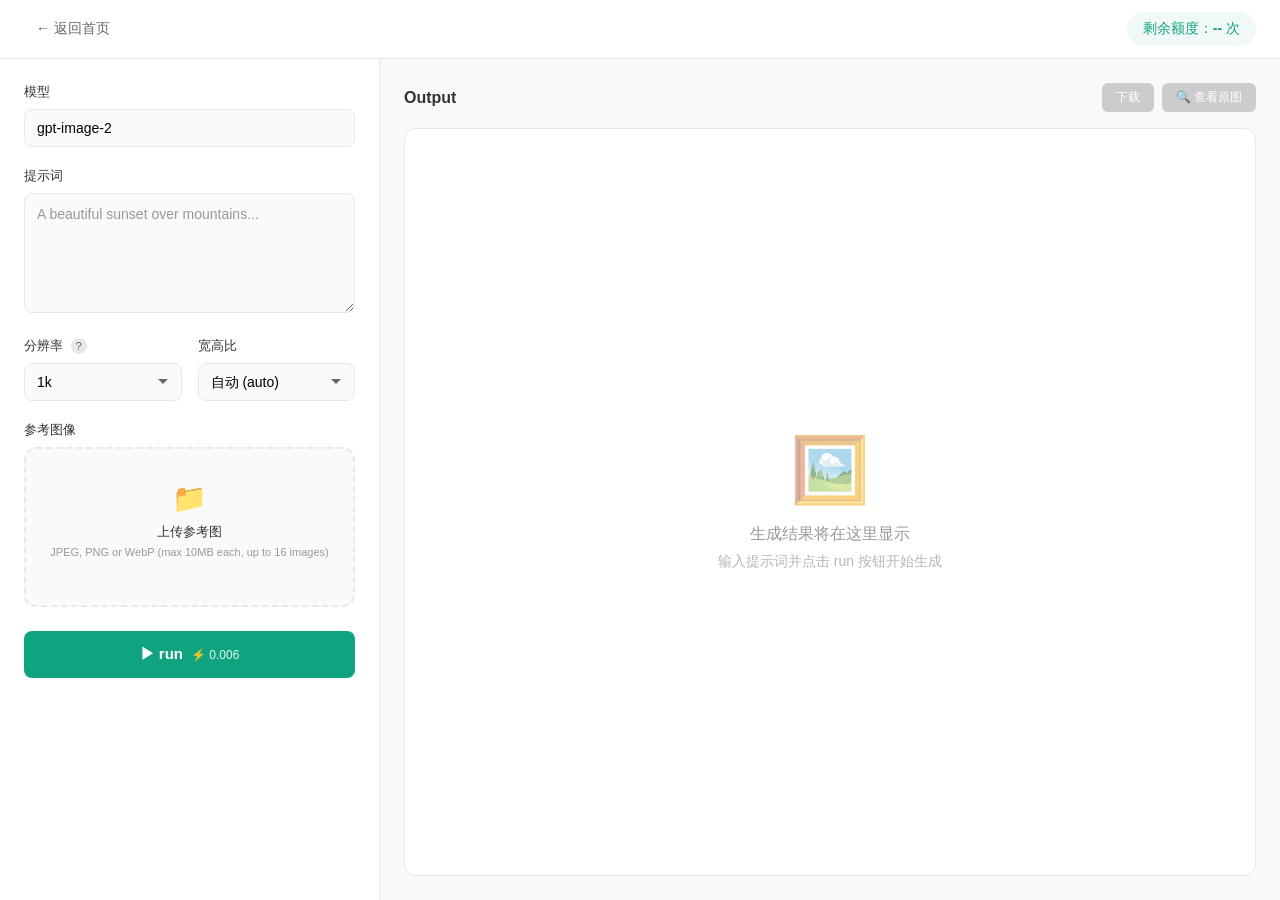
==== generate.html @ 31b0dfb9 "Add files via upload" ====
<!DOCTYPE html>
<html lang="zh-CN">
<head>
    <meta charset="UTF-8">
    <meta name="viewport" content="width=device-width, initial-scale=1.0">
    <title>AI 生图 - GPT Image 2.0</title>
    <link rel="icon" href="data:image/svg+xml,<svg xmlns='http://www.w3.org/2000/svg' viewBox='0 0 100 100'><text y='.9em' font-size='90'>🎨</text></svg>">
    <link rel="stylesheet" href="css/common.css">
    <link rel="stylesheet" href="css/generate.css">
    <!-- Supabase SDK -->
    <script src="https://cdn.jsdelivr.net/npm/@supabase/supabase-js@2/dist/umd/supabase.min.js"></script>
</head>
<body>
    <!-- 错误提示 -->
    <div class="error-toast" id="errorToast"></div>

    <!-- 顶部导航 -->
    <nav class="top-nav">
        <div class="nav-left">
            <a href="index.html" class="back-link">← 返回首页</a>
        </div>
        <div class="nav-right">
            <div class="quota-info">
                <span>剩余额度：<strong id="quotaCount">--</strong> 次</span>
            </div>
        </div>
    </nav>

    <!-- 主容器 -->
    <div class="main-container">
        <!-- 左侧输入面板 -->
        <div class="input-panel">
            <!-- 模型选择 -->
            <div class="form-group">
                <label class="form-label">模型</label>
                <input type="text" class="form-input" value="gpt-image-2" readonly>
            </div>

            <!-- 提示词 -->
            <div class="form-group">
                <label class="form-label">提示词</label>
                <textarea 
                    class="form-textarea" 
                    id="promptInput"
                    placeholder="A beautiful sunset over mountains..."
                ></textarea>
            </div>

            <!-- 分辨率和宽高比 -->
            <div class="form-row">
                <div class="form-group">
                    <label class="form-label">分辨率 <span class="help-icon" title="选择输出图片的分辨率">?</span></label>
                    <select class="form-select" id="resolution">
                        <option value="1k">1k</option>
                        <option value="2k">2k</option>
                        <option value="4k">4k</option>
                    </select>
                </div>
                <div class="form-group">
                    <label class="form-label">宽高比</label>
                    <select class="form-select" id="aspectRatio">
                        <option value="auto" selected>自动 (auto)</option>
                        <option value="1:1">1:1</option>
                        <option value="3:4">3:4</option>
                        <option value="4:3">4:3</option>
                        <option value="9:16">9:16</option>
                        <option value="16:9">16:9</option>
                    </select>
                </div>
            </div>

            <!-- 参考图像上传 -->
            <div class="form-group">
                <label class="form-label">参考图像</label>
                <div class="upload-area" id="uploadArea">
                    <div class="preview-container" id="previewContainer">
                        <button class="preview-arrow" id="prevBtn">◀</button>
                        <div class="preview-image-wrapper">
                            <img class="preview-image" id="previewImage">
                            <button class="preview-delete" id="deleteBtn">✕</button>
                        </div>
                        <button class="preview-arrow" id="nextBtn">▶</button>
                    </div>
                    <div class="upload-placeholder" id="uploadPlaceholder">
                        <div class="upload-icon">📁</div>
                        <div class="upload-text">上传参考图</div>
                        <div class="upload-hint">JPEG, PNG or WebP (max 10MB each, up to 16 images)</div>
                    </div>
                    <div class="preview-counter" id="previewCounter"></div>
                </div>
                <input type="file" class="upload-input" id="uploadInput" accept="image/jpeg,image/png,image/webp" multiple>
            </div>

            <!-- 运行按钮 -->
            <button class="run-button" id="runButton">
                <span>▶ run</span>
                <span class="cost">⚡ 0.006</span>
            </button>
        </div>

        <!-- 右侧输出面板 -->
        <div class="output-panel">
            <div class="output-header">
                <span class="output-title">Output</span>
                <div class="output-header-buttons" id="outputHeaderButtons">
                    <button type="button" class="overlay-btn" id="downloadBtn" disabled>下载</button>
                    <button type="button" class="overlay-btn" id="viewOriginalBtn" disabled>🔍 查看原图</button>
                </div>
            </div>

            <div class="output-content">
                <!-- 输出占位符 -->
                <div class="output-placeholder">
                    <div class="placeholder-icon">🖼️</div>
                    <div class="placeholder-text">生成结果将在这里显示</div>
                    <div class="placeholder-hint">输入提示词并点击 run 按钮开始生成</div>
                </div>

                <!-- 生成结果 -->
                <div class="result-container">
                    <div class="result-image-wrapper">
                        <img src="" alt="生成结果" class="result-image" id="resultImage">
                        <!-- 加载遮罩：旋转 + 进度条，避免误以为页面卡住 -->
                        <div class="loading-overlay">
                            <div class="loading-overlay-inner">
                                <div class="loading-spinner" aria-hidden="true"></div>
                                <div class="loading-progress-wrap">
                                    <div class="loading-progress-track" id="loadingProgressTrack">
                                        <div class="loading-progress-fill" id="loadingProgressFill"></div>
                                    </div>
                                    <span class="loading-progress-value" id="loadingProgressValue"></span>
                                </div>
                                <div class="loading-text">正在生成图片...</div>
                                <div class="loading-hint">任务已排队，请稍候</div>
                            </div>
                        </div>
                    </div>
                </div>
            </div>
        </div>
    </div>

    <!-- JavaScript -->
    <script type="module" src="js/generate.js"></script>
</body>
</html>
---- css/common.css ----
* {
    margin: 0;
    padding: 0;
    box-sizing: border-box;
}

body {
    font-family: -apple-system, BlinkMacSystemFont, 'Segoe UI', Roboto, 'Helvetica Neue', Arial, sans-serif;
}

/* 加载动画 */
@keyframes spin {
    0% { transform: rotate(0deg); }
    100% { transform: rotate(360deg); }
}

@keyframes pulse {
    0%, 100% { opacity: 1; }
    50% { opacity: 0.5; }
}

@keyframes slideDown {
    from {
        opacity: 0;
        transform: translateX(-50%) translateY(-20px);
    }
    to {
        opacity: 1;
        transform: translateX(-50%) translateY(0);
    }
}

.spinner {
    border: 3px solid #e2e8f0;
    border-top: 3px solid #667eea;
    border-radius: 50%;
    animation: spin 1s linear infinite;
}

/* 滚动条美化 */
::-webkit-scrollbar {
    width: 8px;
}

::-webkit-scrollbar-track {
    background: #f1f1f1;
}

::-webkit-scrollbar-thumb {
    background: #c1c1c1;
    border-radius: 4px;
}

::-webkit-scrollbar-thumb:hover {
    background: #a8a8a8;
}

/* 模态框基础样式 */
.modal {
    display: none;
    position: fixed;
    top: 0;
    left: 0;
    width: 100%;
    height: 100%;
    background: rgba(0,0,0,0.8);
    z-index: 1000;
    justify-content: center;
    align-items: center;
    padding: 20px;
}

.modal.active {
    display: flex;
}

.modal-content {
    background: white;
    border-radius: 20px;
    max-width: 900px;
    width: 100%;
    max-height: 90vh;
    overflow-y: auto;
    position: relative;
}

.modal-header {
    padding: 24px 32px;
    border-bottom: 1px solid #e2e8f0;
    display: flex;
    justify-content: space-between;
    align-items: center;
    position: sticky;
    top: 0;
    background: white;
    z-index: 10;
}

.modal-title {
    font-size: 20px;
    font-weight: 700;
    color: #2d3748;
}

.modal-close {
    width: 40px;
    height: 40px;
    border: none;
    background: #f7fafc;
    border-radius: 50%;
    font-size: 24px;
    cursor: pointer;
    display: flex;
    align-items: center;
    justify-content: center;
    transition: all 0.2s;
}

.modal-close:hover {
    background: #e2e8f0;
}

.modal-body {
    padding: 32px;
}

/* 按钮基础样式 */
.btn-primary {
    background: linear-gradient(135deg, #667eea 0%, #764ba2 100%);
    color: white;
    border: none;
    border-radius: 8px;
    font-weight: 600;
    cursor: pointer;
    transition: all 0.3s;
}

.btn-primary:hover:not(:disabled) {
    transform: translateY(-2px);
    box-shadow: 0 4px 12px rgba(102, 126, 234, 0.4);
}

.btn-primary:disabled {
    opacity: 0.6;
    cursor: not-allowed;
    transform: none;
}

.btn-secondary {
    background: white;
    color: #4a5568;
    border: 1px solid #e2e8f0;
    border-radius: 8px;
    cursor: pointer;
    transition: all 0.2s;
}

.btn-secondary:hover {
    background: #f7fafc;
    border-color: #cbd5e0;
}

/* 输入框基础样式 */
.form-input {
    width: 100%;
    padding: 12px 16px;
    border: 2px solid #e2e8f0;
    border-radius: 8px;
    font-size: 14px;
    transition: all 0.3s;
    background: #f7fafc;
}

.form-input:focus {
    outline: none;
    border-color: #667eea;
    background: white;
    box-shadow: 0 0 0 3px rgba(102, 126, 234, 0.1);
}

/* 响应式基础 */
@media (max-width: 768px) {
    .mobile-hide {
        display: none;
    }
}
---- css/generate.css ----
html,
body {
    height: 100%;
    overflow: hidden;
}

body {
    background: #f8f9fa;
    color: #333;
    display: flex;
    flex-direction: column;
}

/* 顶部导航栏 */
.top-nav {
    background: white;
    border-bottom: 1px solid #e8e8e8;
    padding: 12px 24px;
    display: flex;
    justify-content: space-between;
    align-items: center;
    position: sticky;
    top: 0;
    z-index: 100;
    flex-shrink: 0;
}

.nav-left {
    display: flex;
    align-items: center;
    gap: 16px;
}

.logo {
    font-size: 20px;
    font-weight: 700;
    color: #10a37f;
    display: flex;
    align-items: center;
    gap: 8px;
}

.back-link {
    color: #666;
    text-decoration: none;
    font-size: 14px;
    display: flex;
    align-items: center;
    gap: 4px;
    padding: 6px 12px;
    border-radius: 6px;
    transition: background 0.2s;
}

.back-link:hover {
    background: #f0f0f0;
}

.nav-right {
    display: flex;
    align-items: center;
    gap: 16px;
}

.quota-info {
    display: flex;
    align-items: center;
    gap: 8px;
    padding: 8px 16px;
    background: #f0f9f6;
    border-radius: 20px;
    font-size: 14px;
    color: #10a37f;
    font-weight: 500;
}

.quota-icon {
    font-size: 16px;
}

/* 主容器：占满视口剩余高度，避免右侧大图把整页撑开 */
.main-container {
    display: flex;
    flex: 1;
    min-height: 0;
    overflow: hidden;
}

/* 左侧输入区 */
.input-panel {
    width: 380px;
    min-width: 380px;
    min-height: 0;
    background: white;
    border-right: 1px solid #e8e8e8;
    padding: 24px;
    overflow-y: auto;
}

/* 表单样式 */
.form-group {
    margin-bottom: 20px;
}

.form-label {
    display: block;
    font-size: 13px;
    font-weight: 500;
    color: #333;
    margin-bottom: 8px;
}

.form-label .help-icon {
    display: inline-flex;
    align-items: center;
    justify-content: center;
    width: 16px;
    height: 16px;
    background: #e8e8e8;
    border-radius: 50%;
    font-size: 11px;
    color: #666;
    margin-left: 4px;
    cursor: help;
}

.form-input {
    width: 100%;
    padding: 10px 12px;
    border: 1px solid #e8e8e8;
    border-radius: 8px;
    font-size: 14px;
    transition: border-color 0.2s, box-shadow 0.2s;
    background: #fafafa;
}

.form-input:focus {
    outline: none;
    border-color: #10a37f;
    box-shadow: 0 0 0 3px rgba(16, 163, 127, 0.1);
    background: white;
}

.form-textarea {
    width: 100%;
    min-height: 120px;
    padding: 12px;
    border: 1px solid #e8e8e8;
    border-radius: 8px;
    font-size: 14px;
    resize: vertical;
    font-family: inherit;
    transition: border-color 0.2s, box-shadow 0.2s;
    background: #fafafa;
}

.form-textarea:focus {
    outline: none;
    border-color: #10a37f;
    box-shadow: 0 0 0 3px rgba(16, 163, 127, 0.1);
    background: white;
}

.form-textarea::placeholder {
    color: #999;
}

.form-row {
    display: grid;
    grid-template-columns: 1fr 1fr;
    gap: 16px;
}

.form-select {
    width: 100%;
    padding: 10px 12px;
    border: 1px solid #e8e8e8;
    border-radius: 8px;
    font-size: 14px;
    background: #fafafa;
    cursor: pointer;
    appearance: none;
    background-image: url("data:image/svg+xml,%3Csvg xmlns='http://www.w3.org/2000/svg' width='12' height='12' viewBox='0 0 12 12'%3E%3Cpath fill='%23666' d='M6 8L1 3h10z'/%3E%3C/svg%3E");
    background-repeat: no-repeat;
    background-position: right 12px center;
    padding-right: 32px;
}

.form-select:focus {
    outline: none;
    border-color: #10a37f;
    box-shadow: 0 0 0 3px rgba(16, 163, 127, 0.1);
    background-color: white;
}

/* 上传区域 */
.upload-area {
    border: 2px dashed #e8e8e8;
    border-radius: 12px;
    padding: 20px;
    text-align: center;
    cursor: pointer;
    transition: all 0.2s;
    background: #fafafa;
    min-height: 160px;
    display: flex;
    flex-direction: column;
    align-items: center;
    justify-content: center;
    position: relative;
    gap: 8px;
}

.upload-area.has-file {
    border-color: #10a37f;
    background: #f0f9f6;
    justify-content: flex-start;
    padding-top: 16px;
}

.upload-placeholder {
    display: flex;
    flex-direction: column;
    align-items: center;
    pointer-events: none;
}

.upload-icon {
    font-size: 28px;
    color: #10a37f;
    margin-bottom: 8px;
}

.upload-text {
    font-size: 13px;
    color: #333;
    margin-bottom: 4px;
}

.upload-hint {
    font-size: 11px;
    color: #999;
    line-height: 1.4;
}

.upload-input {
    display: none;
}

/* 多图预览容器 */
.preview-container {
    position: relative;
    display: none;
    align-items: center;
    justify-content: center;
    width: 100%;
    gap: 12px;
    padding: 12px 0;
}

.preview-container.active {
    display: flex;
}

.preview-arrow {
    background: rgba(0,0,0,0.5);
    color: white;
    border: none;
    width: 32px;
    height: 32px;
    border-radius: 50%;
    cursor: pointer;
    font-size: 14px;
    display: flex;
    align-items: center;
    justify-content: center;
    transition: background 0.2s;
    flex-shrink: 0;
    line-height: 1;
}

.preview-arrow:hover {
    background: rgba(0,0,0,0.7);
}

.preview-arrow:disabled {
    opacity: 0.2;
    cursor: not-allowed;
}

.preview-image-wrapper {
    position: relative;
    display: inline-block;
    max-width: 280px;
    flex: 1;
    display: flex;
    justify-content: center;
}

.preview-image {
    max-width: 100%;
    max-height: 180px;
    border-radius: 8px;
    display: block;
}

.preview-delete {
    position: absolute;
    top: -8px;
    right: -8px;
    width: 22px;
    height: 22px;
    border: none;
    background: rgba(255,0,0,0.8);
    color: white;
    border-radius: 50%;
    cursor: pointer;
    font-size: 11px;
    display: flex;
    align-items: center;
    justify-content: center;
    transition: background 0.2s;
    line-height: 1;
    z-index: 2;
}

.preview-delete:hover {
    background: rgba(255,0,0,1);
}

.preview-counter {
    font-size: 11px;
    color: #999;
    margin-top: 4px;
}

/* 运行按钮 */
.run-button {
    width: 100%;
    padding: 14px;
    background: #10A37F;
    color: white;
    border: none;
    border-radius: 8px;
    font-size: 15px;
    font-weight: 600;
    cursor: pointer;
    transition: all 0.2s;
    display: flex;
    align-items: center;
    justify-content: center;
    gap: 8px;
    margin-top: 24px;
}

.run-button:hover:not(:disabled) {
    background: #0d8c6d;
}

.run-button:disabled {
    opacity: 0.6;
    cursor: not-allowed;
}

.run-button .cost {
    font-size: 12px;
    opacity: 0.9;
    font-weight: 400;
}

/* 右侧输出区 */
.output-panel {
    flex: 1;
    min-height: 0;
    background: #f8f9fa;
    padding: 24px;
    display: flex;
    flex-direction: column;
    overflow: hidden;
}

.output-header {
    display: flex;
    justify-content: space-between;
    align-items: center;
    margin-bottom: 16px;
}

.output-header-buttons {
    display: flex;
    gap: 8px;
}

.output-title {
    font-size: 16px;
    font-weight: 600;
    color: #333;
}

.status-indicator {
    display: flex;
    align-items: center;
    gap: 8px;
}

.status-dot {
    width: 8px;
    height: 8px;
    border-radius: 50%;
    background: #ccc;
}

.status-dot.active {
    background: #10a37f;
    animation: pulse 2s infinite;
}

/* 输出内容区 */
.output-content {
    flex: 1;
    min-height: 0;
    background: white;
    border-radius: 12px;
    border: 1px solid #e8e8e8;
    display: flex;
    flex-direction: column;
    overflow: hidden;
}

.output-placeholder {
    flex: 1;
    display: flex;
    flex-direction: column;
    align-items: center;
    justify-content: center;
    color: #999;
    padding: 48px;
}

.placeholder-icon {
    font-size: 64px;
    margin-bottom: 16px;
    opacity: 0.5;
}

.placeholder-text {
    font-size: 16px;
    margin-bottom: 8px;
}

.placeholder-hint {
    font-size: 14px;
    opacity: 0.7;
}

/* 生成结果展示 */
.result-container {
    flex: 1;
    min-height: 0;
    display: none;
    flex-direction: column;
    overflow: hidden;
}

.result-container.active {
    display: flex;
}

.result-image-wrapper {
    flex: 1;
    min-height: 0;
    display: flex;
    align-items: center;
    justify-content: center;
    padding: 24px;
    background: #1a1a1a;
    position: relative;
    overflow: auto;
}

.result-image-wrapper.is-generating .result-image {
    opacity: 0.22;
    filter: grayscale(0.4);
    transition: opacity 0.3s ease;
}

.result-image {
    max-width: 100%;
    max-height: 100%;
    width: auto;
    height: auto;
    object-fit: contain;
    border-radius: 8px;
    box-shadow: 0 4px 20px rgba(0,0,0,0.3);
    display: block;
}

.overlay-btn {
    padding: 6px 14px;
    background: #10A37F;
    color: white;
    border: none;
    border-radius: 6px;
    cursor: pointer;
    font-size: 12px;
    font-weight: 500;
    transition: background 0.2s;
}

.overlay-btn:hover {
    background: #0d8c6d;
}

.overlay-btn:disabled {
    background: #ccc;
    cursor: not-allowed;
}

/* 加载动画 */
.loading-overlay {
    display: none;
    position: absolute;
    top: 0;
    left: 0;
    right: 0;
    bottom: 0;
    background: rgba(0, 0, 0, 0.72);
    backdrop-filter: blur(2px);
    flex-direction: column;
    align-items: center;
    justify-content: center;
    color: white;
    z-index: 10;
}

.loading-overlay.active {
    display: flex;
}

.loading-overlay-inner {
    display: flex;
    flex-direction: column;
    align-items: center;
    max-width: 280px;
    width: 86%;
    padding: 20px;
    border-radius: 12px;
    border: 1px solid rgba(255, 255, 255, 0.12);
    background: rgba(30, 30, 30, 0.95);
    box-shadow: 0 8px 32px rgba(0, 0, 0, 0.45);
    animation: loading-card-pulse 2.2s ease-in-out infinite;
}

@keyframes loading-card-pulse {
    0%, 100% { box-shadow: 0 8px 28px rgba(0, 0, 0, 0.4); }
    50% { box-shadow: 0 8px 36px rgba(16, 163, 127, 0.18); }
}

.loading-spinner {
    width: 44px;
    height: 44px;
    border: 3px solid rgba(255,255,255,0.22);
    border-top-color: #10a37f;
    border-radius: 50%;
    animation: spin 0.85s linear infinite;
    margin-bottom: 18px;
}

.loading-progress-wrap {
    width: 100%;
    margin-bottom: 18px;
}

.loading-progress-track {
    height: 8px;
    border-radius: 999px;
    background: rgba(255, 255, 255, 0.12);
    overflow: hidden;
    margin-bottom: 8px;
}

.loading-progress-fill {
    height: 100%;
    width: 0%;
    border-radius: 999px;
    background: linear-gradient(90deg, #0d8c6d, #10d9a8, #10a37f);
    background-size: 200% 100%;
    transition: width 0.45s ease-out;
    animation: loading-bar-shine 2s linear infinite;
}

.loading-progress-track.indeterminate .loading-progress-fill {
    width: 38%;
    animation: loading-bar-indeterminate 1.1s ease-in-out infinite, loading-bar-shine 2s linear infinite;
}

@keyframes loading-bar-shine {
    0% { background-position: 0% 50%; }
    100% { background-position: 200% 50%; }
}

@keyframes loading-bar-indeterminate {
    0% { transform: translateX(-120%); }
    100% { transform: translateX(320%); }
}

.loading-progress-value {
    display: block;
    font-size: 13px;
    font-weight: 600;
    letter-spacing: 0.02em;
    color: rgba(255, 255, 255, 0.85);
    text-align: center;
    min-height: 1.2em;
}

.loading-text {
    font-size: 15px;
    font-weight: 500;
    margin-bottom: 6px;
    text-align: center;
}

.loading-hint {
    font-size: 12px;
    opacity: 0.65;
    text-align: center;
    line-height: 1.45;
}

/* 错误提示 */
.error-toast {
    position: fixed;
    top: 80px;
    left: 50%;
    transform: translateX(-50%);
    background: #ff4444;
    color: white;
    padding: 12px 24px;
    border-radius: 8px;
    font-size: 14px;
    box-shadow: 0 4px 12px rgba(0,0,0,0.15);
    display: none;
    z-index: 1000;
}

.error-toast.active {
    display: block;
    animation: slideDown 0.3s ease;
}

/* 响应式 */
@media (max-width: 768px) {
    .main-container {
        flex-direction: column;
        flex: 1;
        min-height: 0;
    }

    .input-panel {
        width: 100%;
        min-width: auto;
        max-height: 50vh;
        flex-shrink: 0;
    }

    .form-row {
        grid-template-columns: 1fr;
    }
}
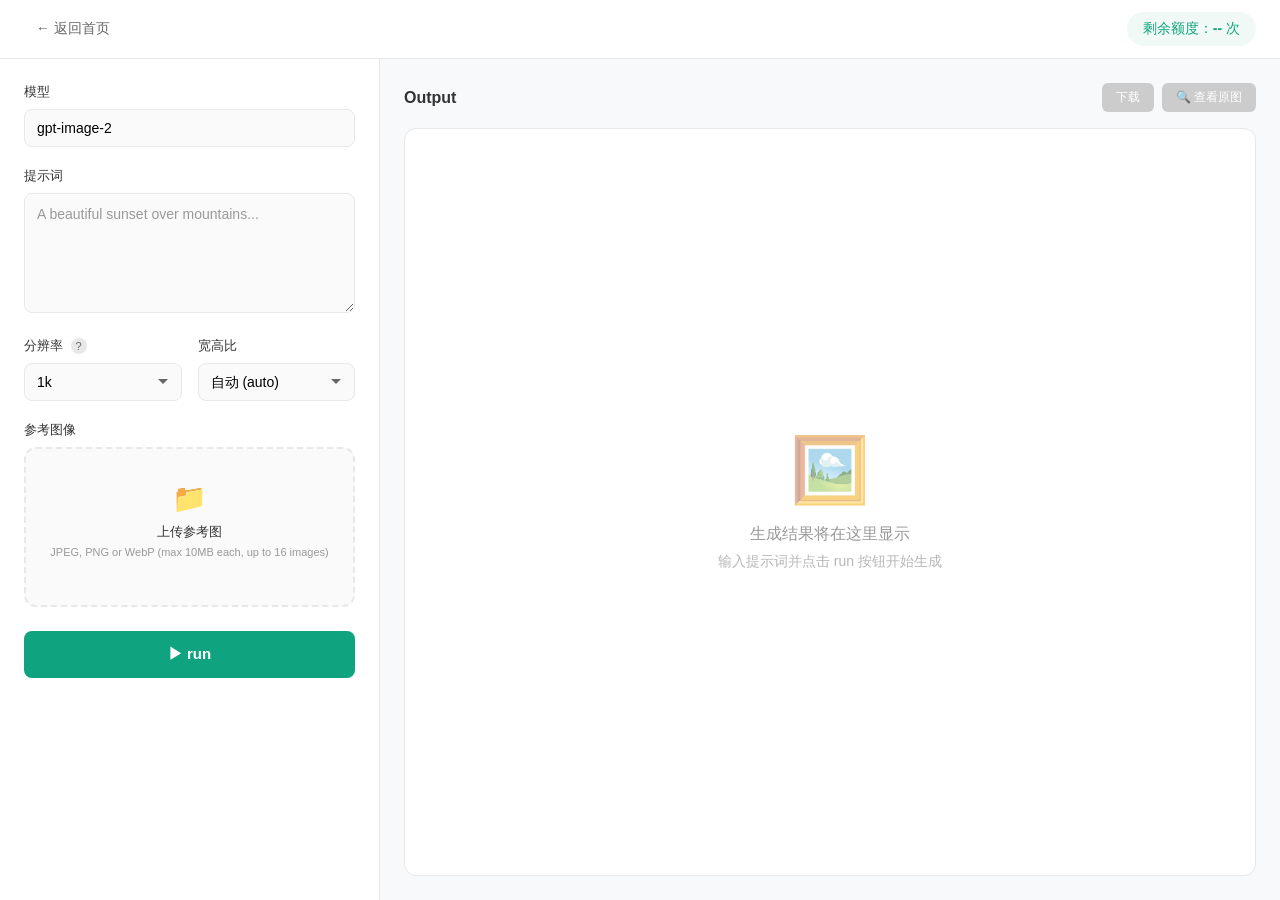
==== commit ddedc00c: "Remove cost display from run button Removed cost display from the run button." ====
--- a/generate.html
+++ b/generate.html
@@ -94,7 +94,6 @@
             <!-- 运行按钮 -->
             <button class="run-button" id="runButton">
                 <span>▶ run</span>
-                <span class="cost">⚡ 0.006</span>
             </button>
         </div>
 
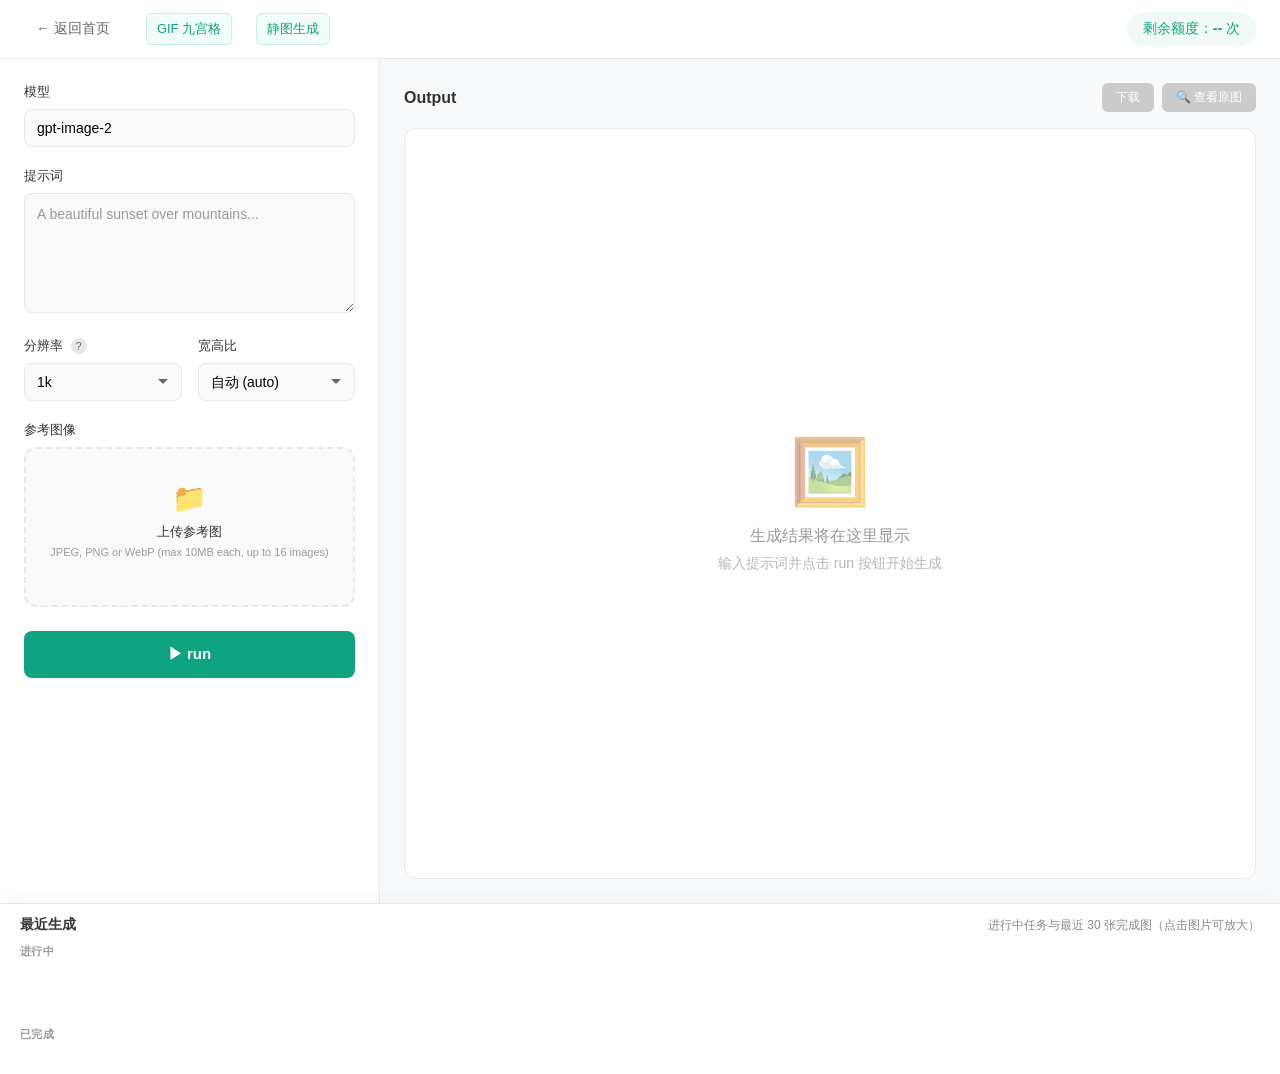
==== commit 44466661: "Add files via upload" ====
--- a/generate.html
+++ b/generate.html
@@ -4,6 +4,7 @@
     <meta charset="UTF-8">
     <meta name="viewport" content="width=device-width, initial-scale=1.0">
     <title>AI 生图 - GPT Image 2.0</title>
+    <!-- title 在 ?mode=gif 时由 JS 改为「GIF 九宫格」 -->
     <link rel="icon" href="data:image/svg+xml,<svg xmlns='http://www.w3.org/2000/svg' viewBox='0 0 100 100'><text y='.9em' font-size='90'>🎨</text></svg>">
     <link rel="stylesheet" href="css/common.css">
     <link rel="stylesheet" href="css/generate.css">
@@ -18,6 +19,8 @@
     <nav class="top-nav">
         <div class="nav-left">
             <a href="index.html" class="back-link">← 返回首页</a>
+            <a href="#" class="nav-mode-link" id="navLinkGifMode">GIF 九宫格</a>
+            <a href="#" class="nav-mode-link" id="navLinkStaticMode">静图生成</a>
         </div>
         <div class="nav-right">
             <div class="quota-info">
@@ -26,6 +29,7 @@
         </div>
     </nav>
 
+    <div class="page-stack">
     <!-- 主容器 -->
     <div class="main-container">
         <!-- 左侧输入面板 -->
@@ -100,42 +104,92 @@
         <!-- 右侧输出面板 -->
         <div class="output-panel">
             <div class="output-header">
-                <span class="output-title">Output</span>
-                <div class="output-header-buttons" id="outputHeaderButtons">
+                <div class="output-header-top">
+                    <span class="output-title" id="outputPageTitle">Output</span>
+                    <div class="output-header-buttons" id="outputHeaderButtons">
                     <button type="button" class="overlay-btn" id="downloadBtn" disabled>下载</button>
                     <button type="button" class="overlay-btn" id="viewOriginalBtn" disabled>🔍 查看原图</button>
+                    </div>
                 </div>
+                <div class="output-status-banner" id="outputStatusBanner" hidden></div>
             </div>
 
             <div class="output-content">
-                <!-- 输出占位符 -->
-                <div class="output-placeholder">
-                    <div class="placeholder-icon">🖼️</div>
-                    <div class="placeholder-text">生成结果将在这里显示</div>
-                    <div class="placeholder-hint">输入提示词并点击 run 按钮开始生成</div>
-                </div>
+                <div class="output-content-inner">
+                    <!-- 输出占位符 -->
+                    <div class="output-placeholder">
+                        <div class="placeholder-icon">🖼️</div>
+                        <div class="placeholder-text">生成结果将在这里显示</div>
+                        <div class="placeholder-hint">输入提示词并点击 run 按钮开始生成</div>
+                    </div>
 
-                <!-- 生成结果 -->
-                <div class="result-container">
-                    <div class="result-image-wrapper">
-                        <img src="" alt="生成结果" class="result-image" id="resultImage">
-                        <!-- 加载遮罩：旋转 + 进度条，避免误以为页面卡住 -->
-                        <div class="loading-overlay">
-                            <div class="loading-overlay-inner">
-                                <div class="loading-spinner" aria-hidden="true"></div>
-                                <div class="loading-progress-wrap">
-                                    <div class="loading-progress-track" id="loadingProgressTrack">
-                                        <div class="loading-progress-fill" id="loadingProgressFill"></div>
+                    <!-- 生成结果 -->
+                    <div class="result-container">
+                        <div class="result-image-wrapper">
+                            <div class="result-image-stack">
+                            <img src="[data-uri]" alt="" class="result-image result-image--placeholder" id="resultImage" decoding="async">
+                            <canvas id="nineGridPreviewCanvas" class="nine-grid-preview-canvas" hidden width="64" height="64" aria-hidden="true"></canvas>
+                            </div>
+                            <!-- 加载遮罩：旋转 + 进度条，避免误以为页面卡住 -->
+                            <div class="loading-overlay">
+                                <div class="loading-overlay-inner">
+                                    <div class="loading-spinner" aria-hidden="true"></div>
+                                    <div class="loading-progress-wrap">
+                                        <div class="loading-progress-track" id="loadingProgressTrack">
+                                            <div class="loading-progress-fill" id="loadingProgressFill"></div>
+                                        </div>
+                                        <span class="loading-progress-value" id="loadingProgressValue"></span>
                                     </div>
-                                    <span class="loading-progress-value" id="loadingProgressValue"></span>
+                                    <div class="loading-text">正在生成图片...</div>
+                                    <div class="loading-hint">任务已排队，请稍候</div>
                                 </div>
-                                <div class="loading-text">正在生成图片...</div>
-                                <div class="loading-hint">任务已排队，请稍候</div>
+                            </div>
+                            <!-- 有进行中任务时：叠在预览黑区内、水平垂直居中（与 #resultImage 同一 .result-image-wrapper） -->
+                            <div class="output-tasks-jokes" id="outputTasksJokes" hidden>
+                                <div class="tasks-jokes-inner">
+                                    <p class="tasks-jokes-intro" id="tasksJokesIntro">图片正在生成中，在这之前请你先回答我几个问题</p>
+                                    <button type="button" class="joke-question-btn" id="jokeQuestionBtn" aria-expanded="false" aria-controls="jokeAnswerText"></button>
+                                    <p class="joke-answer-text" id="jokeAnswerText" hidden role="region" aria-live="polite"></p>
+                                </div>
                             </div>
                         </div>
                     </div>
+
+                    <!-- GIF 模式：帧间隔与导出，放在大图预览区下方 -->
+                    <div class="gif-mode-toolbar gif-mode-toolbar--under-preview" id="gifModeToolbar" hidden>
+                        <div class="gif-mode-toolbar-row">
+                            <label class="gif-delay-label" for="gifFrameDelayInput">每帧间隔 (ms)</label>
+                            <input type="number" class="gif-delay-input" id="gifFrameDelayInput" min="40" max="2000" value="150" step="10">
+                        </div>
+                        <button type="button" class="overlay-btn gif-export-btn" id="exportNineGridGifBtn" disabled>仅导出九宫格 GIF</button>
+                        <p class="gif-mode-hint">历史列表暂不支持逐条导出 GIF。GIF 与九宫格切片不会写入底部「已完成」区。</p>
+                    </div>
                 </div>
             </div>
+        </div>
+    </div>
+
+    <section class="gallery-strip" aria-label="生成记录">
+        <div class="gallery-strip-head">
+            <h2 class="gallery-strip-title">最近生成</h2>
+            <span class="gallery-strip-hint">进行中任务与最近 30 张完成图（点击图片可放大）</span>
+        </div>
+        <div class="gallery-section">
+            <div class="gallery-section-label">进行中</div>
+            <div class="gallery-active-row" id="galleryActiveRow"></div>
+        </div>
+        <div class="gallery-section">
+            <div class="gallery-section-label">已完成</div>
+            <div class="gallery-completed-grid" id="galleryCompletedGrid"></div>
+        </div>
+    </section>
+    </div>
+
+    <div class="image-lightbox" id="imageLightbox" hidden aria-hidden="true">
+        <div class="image-lightbox-backdrop" id="imageLightboxBackdrop"></div>
+        <div class="image-lightbox-inner">
+            <button type="button" class="image-lightbox-close" id="imageLightboxClose" aria-label="关闭">×</button>
+            <img class="image-lightbox-img" id="imageLightboxImg" src="" alt="预览">
         </div>
     </div>
 
--- a/css/common.css
+++ b/css/common.css
@@ -1,186 +1,186 @@
-* {
-    margin: 0;
-    padding: 0;
-    box-sizing: border-box;
-}
-
-body {
-    font-family: -apple-system, BlinkMacSystemFont, 'Segoe UI', Roboto, 'Helvetica Neue', Arial, sans-serif;
-}
-
-/* 加载动画 */
-@keyframes spin {
-    0% { transform: rotate(0deg); }
-    100% { transform: rotate(360deg); }
-}
-
-@keyframes pulse {
-    0%, 100% { opacity: 1; }
-    50% { opacity: 0.5; }
-}
-
-@keyframes slideDown {
-    from {
-        opacity: 0;
-        transform: translateX(-50%) translateY(-20px);
-    }
-    to {
-        opacity: 1;
-        transform: translateX(-50%) translateY(0);
-    }
-}
-
-.spinner {
-    border: 3px solid #e2e8f0;
-    border-top: 3px solid #667eea;
-    border-radius: 50%;
-    animation: spin 1s linear infinite;
-}
-
-/* 滚动条美化 */
-::-webkit-scrollbar {
-    width: 8px;
-}
-
-::-webkit-scrollbar-track {
-    background: #f1f1f1;
-}
-
-::-webkit-scrollbar-thumb {
-    background: #c1c1c1;
-    border-radius: 4px;
-}
-
-::-webkit-scrollbar-thumb:hover {
-    background: #a8a8a8;
-}
-
-/* 模态框基础样式 */
-.modal {
-    display: none;
-    position: fixed;
-    top: 0;
-    left: 0;
-    width: 100%;
-    height: 100%;
-    background: rgba(0,0,0,0.8);
-    z-index: 1000;
-    justify-content: center;
-    align-items: center;
-    padding: 20px;
-}
-
-.modal.active {
-    display: flex;
-}
-
-.modal-content {
-    background: white;
-    border-radius: 20px;
-    max-width: 900px;
-    width: 100%;
-    max-height: 90vh;
-    overflow-y: auto;
-    position: relative;
-}
-
-.modal-header {
-    padding: 24px 32px;
-    border-bottom: 1px solid #e2e8f0;
-    display: flex;
-    justify-content: space-between;
-    align-items: center;
-    position: sticky;
-    top: 0;
-    background: white;
-    z-index: 10;
-}
-
-.modal-title {
-    font-size: 20px;
-    font-weight: 700;
-    color: #2d3748;
-}
-
-.modal-close {
-    width: 40px;
-    height: 40px;
-    border: none;
-    background: #f7fafc;
-    border-radius: 50%;
-    font-size: 24px;
-    cursor: pointer;
-    display: flex;
-    align-items: center;
-    justify-content: center;
-    transition: all 0.2s;
-}
-
-.modal-close:hover {
-    background: #e2e8f0;
-}
-
-.modal-body {
-    padding: 32px;
-}
-
-/* 按钮基础样式 */
-.btn-primary {
-    background: linear-gradient(135deg, #667eea 0%, #764ba2 100%);
-    color: white;
-    border: none;
-    border-radius: 8px;
-    font-weight: 600;
-    cursor: pointer;
-    transition: all 0.3s;
-}
-
-.btn-primary:hover:not(:disabled) {
-    transform: translateY(-2px);
-    box-shadow: 0 4px 12px rgba(102, 126, 234, 0.4);
-}
-
-.btn-primary:disabled {
-    opacity: 0.6;
-    cursor: not-allowed;
-    transform: none;
-}
-
-.btn-secondary {
-    background: white;
-    color: #4a5568;
-    border: 1px solid #e2e8f0;
-    border-radius: 8px;
-    cursor: pointer;
-    transition: all 0.2s;
-}
-
-.btn-secondary:hover {
-    background: #f7fafc;
-    border-color: #cbd5e0;
-}
-
-/* 输入框基础样式 */
-.form-input {
-    width: 100%;
-    padding: 12px 16px;
-    border: 2px solid #e2e8f0;
-    border-radius: 8px;
-    font-size: 14px;
-    transition: all 0.3s;
-    background: #f7fafc;
-}
-
-.form-input:focus {
-    outline: none;
-    border-color: #667eea;
-    background: white;
-    box-shadow: 0 0 0 3px rgba(102, 126, 234, 0.1);
-}
-
-/* 响应式基础 */
-@media (max-width: 768px) {
-    .mobile-hide {
-        display: none;
-    }
-}
+* {
+    margin: 0;
+    padding: 0;
+    box-sizing: border-box;
+}
+
+body {
+    font-family: -apple-system, BlinkMacSystemFont, 'Segoe UI', Roboto, 'Helvetica Neue', Arial, sans-serif;
+}
+
+/* 加载动画 */
+@keyframes spin {
+    0% { transform: rotate(0deg); }
+    100% { transform: rotate(360deg); }
+}
+
+@keyframes pulse {
+    0%, 100% { opacity: 1; }
+    50% { opacity: 0.5; }
+}
+
+@keyframes slideDown {
+    from {
+        opacity: 0;
+        transform: translateX(-50%) translateY(-20px);
+    }
+    to {
+        opacity: 1;
+        transform: translateX(-50%) translateY(0);
+    }
+}
+
+.spinner {
+    border: 3px solid #e2e8f0;
+    border-top: 3px solid #667eea;
+    border-radius: 50%;
+    animation: spin 1s linear infinite;
+}
+
+/* 滚动条美化 */
+::-webkit-scrollbar {
+    width: 8px;
+}
+
+::-webkit-scrollbar-track {
+    background: #f1f1f1;
+}
+
+::-webkit-scrollbar-thumb {
+    background: #c1c1c1;
+    border-radius: 4px;
+}
+
+::-webkit-scrollbar-thumb:hover {
+    background: #a8a8a8;
+}
+
+/* 模态框基础样式 */
+.modal {
+    display: none;
+    position: fixed;
+    top: 0;
+    left: 0;
+    width: 100%;
+    height: 100%;
+    background: rgba(0,0,0,0.8);
+    z-index: 1000;
+    justify-content: center;
+    align-items: center;
+    padding: 20px;
+}
+
+.modal.active {
+    display: flex;
+}
+
+.modal-content {
+    background: white;
+    border-radius: 20px;
+    max-width: 900px;
+    width: 100%;
+    max-height: 90vh;
+    overflow-y: auto;
+    position: relative;
+}
+
+.modal-header {
+    padding: 24px 32px;
+    border-bottom: 1px solid #e2e8f0;
+    display: flex;
+    justify-content: space-between;
+    align-items: center;
+    position: sticky;
+    top: 0;
+    background: white;
+    z-index: 10;
+}
+
+.modal-title {
+    font-size: 20px;
+    font-weight: 700;
+    color: #2d3748;
+}
+
+.modal-close {
+    width: 40px;
+    height: 40px;
+    border: none;
+    background: #f7fafc;
+    border-radius: 50%;
+    font-size: 24px;
+    cursor: pointer;
+    display: flex;
+    align-items: center;
+    justify-content: center;
+    transition: all 0.2s;
+}
+
+.modal-close:hover {
+    background: #e2e8f0;
+}
+
+.modal-body {
+    padding: 32px;
+}
+
+/* 按钮基础样式 */
+.btn-primary {
+    background: linear-gradient(135deg, #667eea 0%, #764ba2 100%);
+    color: white;
+    border: none;
+    border-radius: 8px;
+    font-weight: 600;
+    cursor: pointer;
+    transition: all 0.3s;
+}
+
+.btn-primary:hover:not(:disabled) {
+    transform: translateY(-2px);
+    box-shadow: 0 4px 12px rgba(102, 126, 234, 0.4);
+}
+
+.btn-primary:disabled {
+    opacity: 0.6;
+    cursor: not-allowed;
+    transform: none;
+}
+
+.btn-secondary {
+    background: white;
+    color: #4a5568;
+    border: 1px solid #e2e8f0;
+    border-radius: 8px;
+    cursor: pointer;
+    transition: all 0.2s;
+}
+
+.btn-secondary:hover {
+    background: #f7fafc;
+    border-color: #cbd5e0;
+}
+
+/* 输入框基础样式 */
+.form-input {
+    width: 100%;
+    padding: 12px 16px;
+    border: 2px solid #e2e8f0;
+    border-radius: 8px;
+    font-size: 14px;
+    transition: all 0.3s;
+    background: #f7fafc;
+}
+
+.form-input:focus {
+    outline: none;
+    border-color: #667eea;
+    background: white;
+    box-shadow: 0 0 0 3px rgba(102, 126, 234, 0.1);
+}
+
+/* 响应式基础 */
+@media (max-width: 768px) {
+    .mobile-hide {
+        display: none;
+    }
+}
--- a/css/generate.css
+++ b/css/generate.css
@@ -1,10 +1,15 @@
+html {
+    min-height: 100%;
+}
+
 html,
 body {
-    height: 100%;
-    overflow: hidden;
+    overflow-x: hidden;
 }
 
 body {
+    min-height: 100%;
+    overflow-y: auto;
     background: #f8f9fa;
     color: #333;
     display: flex;
@@ -54,6 +59,34 @@
 
 .back-link:hover {
     background: #f0f0f0;
+}
+
+.nav-mode-link {
+    margin-left: 8px;
+    font-size: 13px;
+    color: #10a37f;
+    text-decoration: none;
+    padding: 6px 10px;
+    border-radius: 6px;
+    border: 1px solid #c6f0e3;
+    background: #f0fdf9;
+}
+
+.nav-mode-link:hover {
+    background: #ecfdf5;
+}
+
+.nav-mode-link.nav-mode-link--active {
+    color: #fff;
+    background: #10a37f;
+    border-color: #0d8f6e;
+    font-weight: 600;
+    pointer-events: none;
+    cursor: default;
+}
+
+.nav-mode-link.nav-mode-link--active:hover {
+    background: #10a37f;
 }
 
 .nav-right {
@@ -78,23 +111,33 @@
     font-size: 16px;
 }
 
-/* 主容器：占满视口剩余高度，避免右侧大图把整页撑开 */
+/* 上：主双栏；下：画廊 — 随整页一条主滚动条滚动（顶栏 sticky） */
+.page-stack {
+    flex: 0 0 auto;
+    width: 100%;
+    display: flex;
+    flex-direction: column;
+    overflow: visible;
+}
+
+/* 主容器：首屏约一视口高，内容可继续增高由页面滚动 */
 .main-container {
     display: flex;
-    flex: 1;
-    min-height: 0;
-    overflow: hidden;
+    align-items: stretch;
+    width: 100%;
+    min-height: calc(100vh - 56px);
+    min-height: calc(100dvh - 56px);
+    overflow: visible;
 }
 
 /* 左侧输入区 */
 .input-panel {
     width: 380px;
     min-width: 380px;
-    min-height: 0;
     background: white;
     border-right: 1px solid #e8e8e8;
     padding: 24px;
-    overflow-y: auto;
+    overflow: visible;
 }
 
 /* 表单样式 */
@@ -362,33 +405,109 @@
     cursor: not-allowed;
 }
 
-.run-button .cost {
-    font-size: 12px;
-    opacity: 0.9;
-    font-weight: 400;
+.gif-mode-toolbar {
+    margin-top: 16px;
+    padding: 14px;
+    border: 1px dashed #c8cdd4;
+    border-radius: 10px;
+    background: #fafafa;
+}
+
+/* 位于右侧预览列下方，不参与预览区 flex 拉伸 */
+.gif-mode-toolbar--under-preview {
+    flex: 0 0 auto;
+    width: 100%;
+    box-sizing: border-box;
+    margin-top: 14px;
+    align-self: stretch;
+}
+
+/* 与 JS 同步：GIF 模式下强制显示工具栏（避免 [hidden] 与 hidden 属性不同步） */
+body.gif-mode #gifModeToolbar {
+    display: block !important;
+}
+
+.gif-mode-toolbar-row {
+    display: flex;
+    align-items: center;
+    gap: 10px;
+    margin-bottom: 10px;
+    flex-wrap: wrap;
+}
+
+.gif-delay-label {
+    font-size: 13px;
+    color: #444;
+}
+
+.gif-delay-input {
+    width: 100px;
+    padding: 8px 10px;
+    border: 1px solid #e2e8f0;
+    border-radius: 8px;
+    font-size: 14px;
+}
+
+.gif-export-btn {
+    width: 100%;
+    margin-bottom: 8px;
+}
+
+.gif-mode-hint {
+    margin: 0;
+    font-size: 11px;
+    color: #888;
+    line-height: 1.45;
 }
 
 /* 右侧输出区 */
 .output-panel {
     flex: 1;
-    min-height: 0;
+    min-width: 0;
     background: #f8f9fa;
     padding: 24px;
     display: flex;
     flex-direction: column;
-    overflow: hidden;
+    overflow: visible;
 }
 
 .output-header {
     display: flex;
+    flex-direction: column;
+    gap: 10px;
+    margin-bottom: 16px;
+}
+
+.output-header-top {
+    display: flex;
     justify-content: space-between;
     align-items: center;
-    margin-bottom: 16px;
+    gap: 12px;
+    flex-wrap: wrap;
 }
 
 .output-header-buttons {
     display: flex;
     gap: 8px;
+}
+
+/* GIF 模式：不显示「下载 / 查看原图」（九宫格用侧栏导出） */
+body.gif-mode #outputHeaderButtons {
+    display: none !important;
+}
+
+.output-status-banner {
+    font-size: 13px;
+    color: #0d6e56;
+    background: #ecfdf5;
+    border: 1px solid #c6f0e3;
+    padding: 8px 12px;
+    border-radius: 8px;
+    line-height: 1.4;
+}
+
+.output-status-banner[hidden] {
+    display: none !important;
 }
 
 .output-title {
@@ -415,16 +534,25 @@
     animation: pulse 2s infinite;
 }
 
-/* 输出内容区 */
+/* 输出内容区：在 output-panel 内占满剩余高度，便于 result 区纵向铺满 */
 .output-content {
-    flex: 1;
-    min-height: 0;
+    flex: 1 1 auto;
+    min-height: max(360px, min(42vh, 520px));
     background: white;
     border-radius: 12px;
     border: 1px solid #e8e8e8;
     display: flex;
     flex-direction: column;
-    overflow: hidden;
+    overflow: visible;
+}
+
+/* 占满 .output-content：占位 + 预览 + 笑话区同属此列 */
+.output-content-inner {
+    flex: 1 1 auto;
+    min-height: 0;
+    display: flex;
+    flex-direction: column;
+    width: 100%;
 }
 
 .output-placeholder {
@@ -453,29 +581,159 @@
     opacity: 0.7;
 }
 
+/* 有任务时：#outputTasksJokes 在 .result-image-wrapper 内，铺满黑底区并居中 */
+.output-tasks-jokes[hidden] {
+    display: none !important;
+}
+
+.result-image-wrapper > .output-tasks-jokes {
+    position: absolute;
+    inset: 0;
+    z-index: 6;
+    margin: 0;
+    padding: 12px;
+    box-sizing: border-box;
+    border: none;
+    background: rgba(0, 0, 0, 0.28);
+    pointer-events: none;
+}
+
+.result-image-wrapper > .output-tasks-jokes:not([hidden]) {
+    display: flex !important;
+    align-items: center;
+    justify-content: center;
+}
+
+.result-image-wrapper .tasks-jokes-inner {
+    pointer-events: auto;
+    width: 100%;
+    max-width: min(440px, 94%);
+    margin: 0 auto;
+    padding: 8px 4px 12px;
+    text-align: center;
+    box-sizing: border-box;
+}
+
+.result-image-wrapper .tasks-jokes-intro {
+    margin: 0 0 12px;
+    font-size: 14px;
+    font-weight: 600;
+    color: #a7f3d0;
+    line-height: 1.55;
+}
+
+.result-image-wrapper .joke-question-btn {
+    display: inline-block;
+    width: 100%;
+    max-width: 100%;
+    margin: 0;
+    padding: 12px 14px;
+    font: inherit;
+    font-size: 15px;
+    line-height: 1.55;
+    color: #f3f4f6;
+    text-align: center;
+    background: rgba(255, 255, 255, 0.07);
+    border: 1px dashed rgba(255, 255, 255, 0.38);
+    border-radius: 10px;
+    cursor: pointer;
+    word-break: break-word;
+    transition: border-color 0.2s, background 0.2s;
+    box-sizing: border-box;
+}
+
+.result-image-wrapper .joke-question-btn:hover:not(:disabled) {
+    border-color: #6ee7b7;
+    background: rgba(16, 163, 127, 0.22);
+}
+
+.result-image-wrapper .joke-question-btn:disabled {
+    cursor: default;
+    opacity: 0.92;
+}
+
+.result-image-wrapper .joke-answer-text {
+    margin: 14px 0 0;
+    padding: 12px 14px;
+    font-size: 14px;
+    line-height: 1.55;
+    color: #444;
+    background: #fff7ed;
+    border: 1px solid #fed7aa;
+    border-radius: 10px;
+    word-break: break-word;
+}
+
+.joke-answer-text[hidden] {
+    display: none !important;
+}
+
 /* 生成结果展示 */
 .result-container {
-    flex: 1;
+    flex: 1 1 auto;
+    min-height: 280px;
+    display: none;
+    flex-direction: column;
+    overflow: visible;
+}
+
+.result-container.active {
+    display: flex;
+    flex-direction: column;
+    flex: 1 1 auto;
     min-height: 0;
-    display: none;
-    flex-direction: column;
-    overflow: hidden;
-}
-
-.result-container.active {
-    display: flex;
+}
+
+/* 有结果区时：黑底区在列内拉伸，但高度封顶，避免成图把右侧预览整块撑爆 */
+.result-container.active > .result-image-wrapper {
+    flex: 1 1 auto;
+    min-height: 0;
+    width: 100%;
+    align-self: stretch;
+    max-height: min(62vh, 600px);
 }
 
 .result-image-wrapper {
-    flex: 1;
-    min-height: 0;
-    display: flex;
-    align-items: center;
-    justify-content: center;
-    padding: 24px;
+    flex: 0 1 auto;
+    min-height: 200px;
+    max-height: min(58vh, 560px);
+    display: flex;
+    align-items: center;
+    justify-content: center;
+    padding: 20px;
     background: #1a1a1a;
     position: relative;
-    overflow: auto;
+    overflow: hidden;
+    box-sizing: border-box;
+}
+
+.result-image-stack {
+    position: relative;
+    display: flex;
+    align-items: center;
+    justify-content: center;
+    width: 100%;
+    flex: 1 1 auto;
+    min-height: 0;
+}
+
+.result-image-stack > .result-image.result-image--gif-preview-hidden {
+    display: none !important;
+}
+
+.nine-grid-preview-canvas {
+    display: block;
+    max-width: 100%;
+    max-height: min(52vh, 500px);
+    width: auto;
+    height: auto;
+    object-fit: contain;
+    border-radius: 8px;
+    box-shadow: 0 4px 20px rgba(0, 0, 0, 0.35);
+}
+
+.result-container.active .nine-grid-preview-canvas {
+    max-height: min(52vh, 500px);
 }
 
 .result-image-wrapper.is-generating .result-image {
@@ -486,13 +744,34 @@
 
 .result-image {
     max-width: 100%;
-    max-height: 100%;
+    max-height: min(52vh, 500px);
     width: auto;
     height: auto;
     object-fit: contain;
     border-radius: 8px;
     box-shadow: 0 4px 20px rgba(0,0,0,0.3);
     display: block;
+}
+
+/* 不要用 max-height:100% 覆盖上面封顶，否则父级会被大图 intrinsic 高度撑开 */
+.result-container.active .result-image:not(.result-image--placeholder) {
+    max-width: 100%;
+    max-height: min(52vh, 500px);
+}
+
+/* 尚无真实成图 / 加载失败：不占版面、不显示裂图占位 */
+.result-image--placeholder {
+    position: absolute;
+    width: 1px !important;
+    height: 1px !important;
+    max-width: 1px !important;
+    max-height: 1px !important;
+    margin: 0;
+    padding: 0;
+    opacity: 0;
+    pointer-events: none;
+    box-shadow: none !important;
+    clip-path: inset(50%);
 }
 
 .overlay-btn {
@@ -626,6 +905,236 @@
     opacity: 0.65;
     text-align: center;
     line-height: 1.45;
+}
+
+/* 底部画廊：整页横跨，高度随内容，与主区共用页面主滚动条 */
+.gallery-strip {
+    flex-shrink: 0;
+    width: 100%;
+    border-top: 1px solid #e8e8e8;
+    background: #fff;
+    padding: 12px 20px 24px;
+    box-shadow: 0 -4px 18px rgba(0, 0, 0, 0.04);
+}
+
+.gallery-strip-head {
+    display: flex;
+    align-items: baseline;
+    justify-content: space-between;
+    gap: 12px;
+    flex-wrap: wrap;
+    margin-bottom: 10px;
+}
+
+.gallery-strip-title {
+    margin: 0;
+    font-size: 14px;
+    font-weight: 600;
+    color: #333;
+}
+
+.gallery-strip-hint {
+    font-size: 12px;
+    color: #888;
+}
+
+.gallery-section {
+    margin-bottom: 12px;
+}
+
+.gallery-section:last-child {
+    margin-bottom: 0;
+}
+
+.gallery-section-label {
+    font-size: 11px;
+    font-weight: 600;
+    text-transform: uppercase;
+    letter-spacing: 0.04em;
+    color: #999;
+    margin-bottom: 8px;
+}
+
+.gallery-active-row {
+    display: flex;
+    flex-wrap: wrap;
+    gap: 10px;
+    align-items: stretch;
+    min-height: 48px;
+}
+
+.gallery-completed-grid {
+    display: grid;
+    grid-template-columns: repeat(auto-fill, minmax(96px, 1fr));
+    gap: 10px;
+}
+
+.gallery-card {
+    position: relative;
+    border-radius: 10px;
+    overflow: hidden;
+    border: 1px solid #e8e8e8;
+    background: #fafafa;
+    min-height: 96px;
+    width: 100%;
+    max-width: 140px;
+    box-sizing: border-box;
+}
+
+.gallery-card--pending {
+    display: flex;
+    flex-direction: column;
+    align-items: center;
+    justify-content: center;
+    padding: 10px 8px;
+    gap: 4px;
+}
+
+.gallery-card-pending-spin {
+    width: 22px;
+    height: 22px;
+    border: 2px solid #e0e0e0;
+    border-top-color: #10a37f;
+    border-radius: 50%;
+    animation: spin 0.85s linear infinite;
+    margin-bottom: 2px;
+}
+
+.gallery-card-meta {
+    font-size: 12px;
+    font-weight: 600;
+    color: #333;
+}
+
+.gallery-card-sub {
+    font-size: 10px;
+    color: #888;
+    text-align: center;
+    line-height: 1.3;
+    word-break: break-all;
+}
+
+.gallery-card-progress {
+    font-size: 11px;
+    color: #10a37f;
+    font-weight: 600;
+}
+
+.gallery-card--done {
+    padding: 0;
+    margin: 0;
+    font: inherit;
+    cursor: pointer;
+    text-align: left;
+    display: flex;
+    flex-direction: column;
+    transition: box-shadow 0.2s, transform 0.15s;
+}
+
+.gallery-card--done:hover {
+    box-shadow: 0 4px 14px rgba(0, 0, 0, 0.1);
+    transform: translateY(-1px);
+}
+
+.gallery-card--done:focus-visible {
+    outline: 2px solid #10a37f;
+    outline-offset: 2px;
+}
+
+.gallery-card-thumb {
+    display: block;
+    width: 100%;
+    aspect-ratio: 1;
+    object-fit: cover;
+    background: #eee;
+}
+
+.gallery-card-caption {
+    display: flex;
+    flex-direction: column;
+    gap: 2px;
+    padding: 6px 8px;
+    background: #fff;
+    border-top: 1px solid #f0f0f0;
+}
+
+.gallery-card-time,
+.gallery-card-res {
+    font-size: 10px;
+    line-height: 1.25;
+    color: #777;
+}
+
+.gallery-card-res {
+    color: #999;
+}
+
+/* 站内大图 lightbox */
+.image-lightbox {
+    position: fixed;
+    inset: 0;
+    z-index: 3000;
+    display: flex;
+    align-items: center;
+    justify-content: center;
+    padding: 24px;
+    box-sizing: border-box;
+}
+
+.image-lightbox[hidden] {
+    display: none !important;
+}
+
+.image-lightbox-backdrop {
+    position: absolute;
+    inset: 0;
+    background: rgba(0, 0, 0, 0.78);
+    cursor: pointer;
+}
+
+.image-lightbox-inner {
+    position: relative;
+    z-index: 1;
+    max-width: min(96vw, 1200px);
+    max-height: 92vh;
+    display: flex;
+    align-items: center;
+    justify-content: center;
+}
+
+.image-lightbox-img {
+    max-width: 100%;
+    max-height: 88vh;
+    width: auto;
+    height: auto;
+    object-fit: contain;
+    border-radius: 8px;
+    box-shadow: 0 12px 48px rgba(0, 0, 0, 0.45);
+}
+
+.image-lightbox-close {
+    position: absolute;
+    top: -12px;
+    right: -12px;
+    width: 40px;
+    height: 40px;
+    border: none;
+    border-radius: 50%;
+    background: #fff;
+    color: #333;
+    font-size: 26px;
+    line-height: 1;
+    cursor: pointer;
+    box-shadow: 0 4px 16px rgba(0, 0, 0, 0.2);
+    display: flex;
+    align-items: center;
+    justify-content: center;
+    padding: 0;
+    transition: background 0.2s;
+}
+
+.image-lightbox-close:hover {
+    background: #f5f5f5;
 }
 
 /* 错误提示 */
@@ -653,14 +1162,13 @@
 @media (max-width: 768px) {
     .main-container {
         flex-direction: column;
-        flex: 1;
-        min-height: 0;
+        min-height: calc(100vh - 56px);
+        min-height: calc(100dvh - 56px);
     }
 
     .input-panel {
         width: 100%;
         min-width: auto;
-        max-height: 50vh;
         flex-shrink: 0;
     }
 
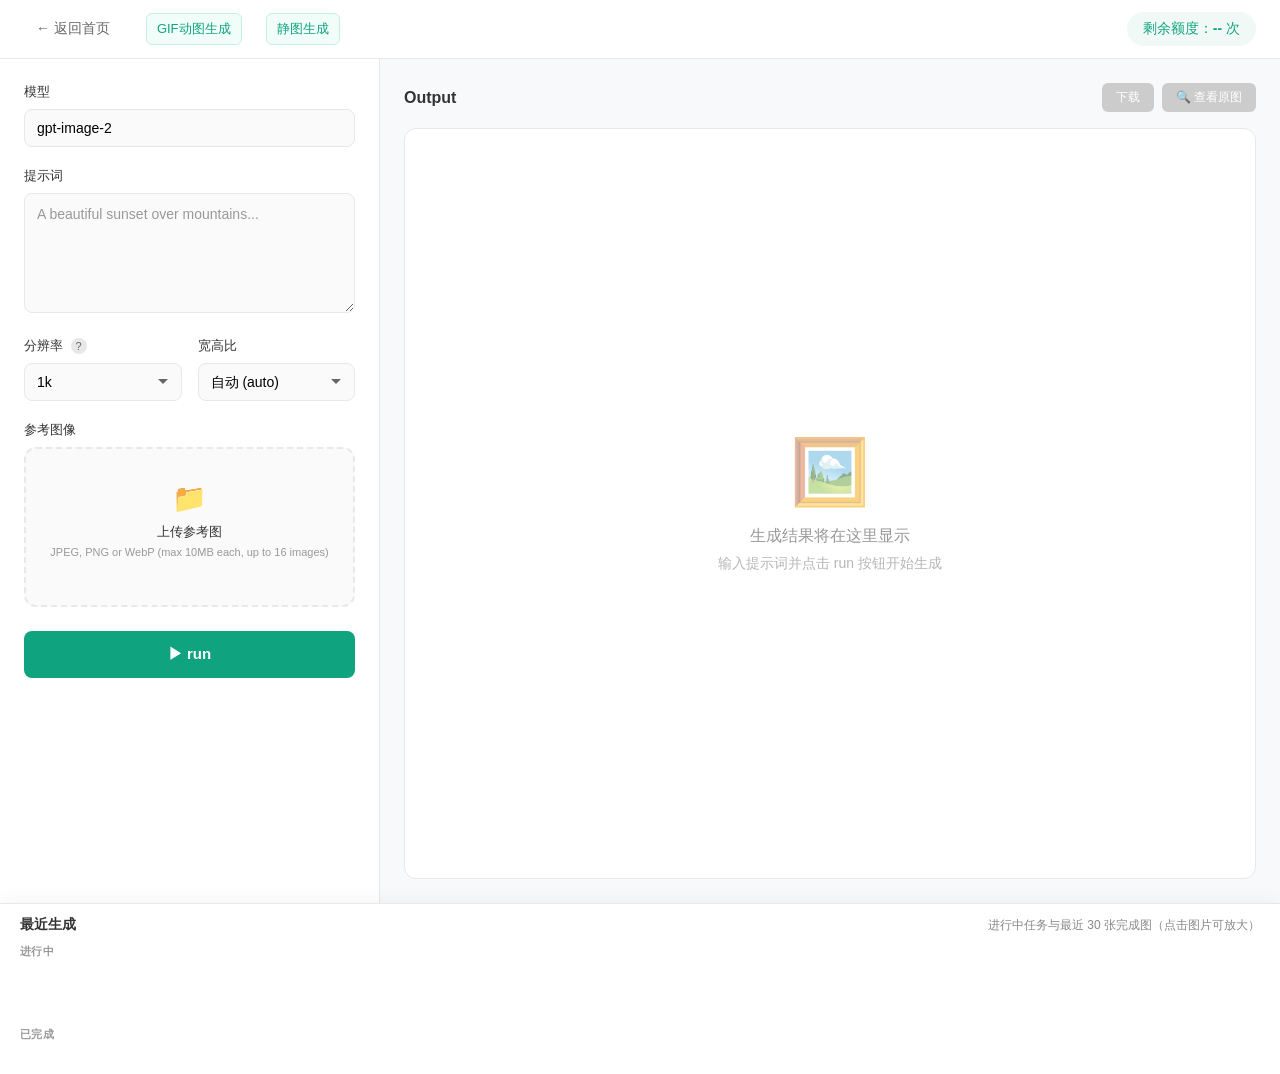
==== commit 549f75ce: "Update navigation link and GIF export hints" ====
--- a/generate.html
+++ b/generate.html
@@ -19,7 +19,7 @@
     <nav class="top-nav">
         <div class="nav-left">
             <a href="index.html" class="back-link">← 返回首页</a>
-            <a href="#" class="nav-mode-link" id="navLinkGifMode">GIF 九宫格</a>
+            <a href="#" class="nav-mode-link" id="navLinkGifMode">GIF动图生成</a>
             <a href="#" class="nav-mode-link" id="navLinkStaticMode">静图生成</a>
         </div>
         <div class="nav-right">
@@ -162,7 +162,7 @@
                             <input type="number" class="gif-delay-input" id="gifFrameDelayInput" min="40" max="2000" value="150" step="10">
                         </div>
                         <button type="button" class="overlay-btn gif-export-btn" id="exportNineGridGifBtn" disabled>仅导出九宫格 GIF</button>
-                        <p class="gif-mode-hint">历史列表暂不支持逐条导出 GIF。GIF 与九宫格切片不会写入底部「已完成」区。</p>
+                        <p class="gif-mode-hint">历史列表不会出现GIF。GIF要及时导出。</p>
                     </div>
                 </div>
             </div>
